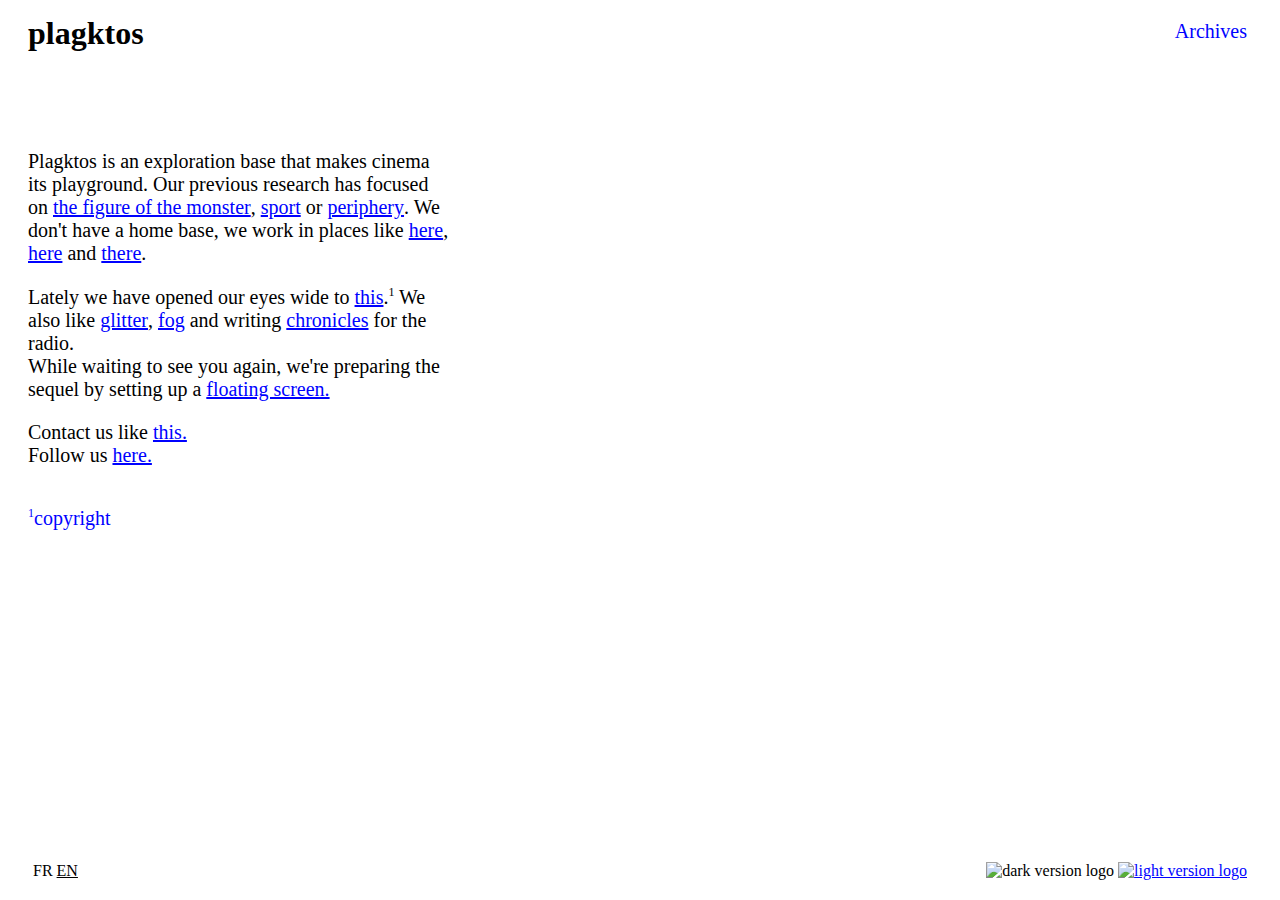
==== english.html @ 2a4aecc9 "initialisation" ====
<!DOCTYPE html>
<html lang="en">
<head>
    <meta charset="UTF-8">
    <meta name="viewport" content="width=device-width, initial-scale=1.0">
    <meta http-equiv="X-UA-Compatible" content="ie=edge">
    <title>Plagktos</title>
    <link rel="stylesheet" href="style.css">
</head>
<body>
    
    <!-- Header -->
    <header>
        <a id="logo-name">
            <h1>plagktos</h1>
        </a>
        <a id="go-back-link">Go Back</a>
    </header>

    <span id="archives">Archives</span>
    <div id="container-list">
        <div class="archive-list-grid">
            <div>
                <div id="archive-list-projects"></div>
                <div id="archive-list-vprojects"></div>
                <div id="archive-list-chroniques"></div>
            </div>
            <!-- container for the next archive list -->
            <!-- <div>
                <div></div>
                <div></div>
                <div></div>
            </div> -->
        </div>
    </div>
        
    <!-- Section -->
    <section>
            <div>
                <div class="about-plagktos">
                    <p>
                        Plagktos is an exploration base that makes cinema
                        its playground. Our previous research has focused
                        on 
                        <span id="first-word"></span>,
                        <span id="second-word"></span>&nbsp;or
                        <span id="third-word"></span>.
                        We don't have a home base, we work in places like
                        <span class="place-container">
                            <span id="ici-container-one"></span>,
                            <span id="ici-container-two"></span>
                            &nbsp;<span id="et">and</span>
                            <span id="container-la">there</span>.
                        </span>
                        
                        <!-- for small screen -->
                        <span id="ici-et-la">here and there.</span>
                    </p>
                </div>
                    
                <div class="about-plagktos">
                    <p>
                        Lately we have opened our eyes wide to <span id="random-ceci">this</span>.<sup id="sup-one">1</sup>
                        We also like
                        <span id="vproject-one"></span>, 
                        <span id="vproject-two"></span> 
                        &nbsp;and writing <span id="random-chroniques">chronicles</span> for the radio.
                    </p>
        
                    <p>
                            While waiting to see you again, we're preparing the sequel by
                            setting up a <span id="screen-project">floating screen.</span>
                    </p>
                </div>
                    
            
                <div class="about-plagktos">
                    <p>
                        Contact us like <span id="mail-container">this.</span><br>
                        <span id="mail-contact" class="this"> info@plagktos.org</span>
                    </p>

                    <div id="contact-container" >
                        <p>
                            Follow us <span id="follow">here.</span>
                        </p>
                        <span class="link-contact lc-english">
                            <a id="news-link"  href="https://plagktos.us10.list-manage.com/subscribe?
                            u=73a489e8667c5fd9328365813&id=0f7a7b0364" target="blank">the newsletter</a>
                            <a id="ou-sur">or</a>
                            <a id="facebook-link" href="https://www.facebook.com/plagktos" target="blank">facebook</a>
                        </span>
                    </div>
                        
                </div>
            
        
                <div class="copy-container">
                    <span id="copyright"><sup id="sup-two">1</sup>copyright</span>
                    <span id="copyright-text">
                            There are films extracts and images protected by copyright on this website. 
                            We share them here with the idea of introducing authors and filmmakers
                            we love with a wider public but of course if you are the rights 
                            holders and wish we remove them from the website, do not hesitate to contact us.
                    </span>
                </div>
        
            </div>
    </section>

    <!-- Footer -->
    <footer>
        <div class="language">
            <a href="./index.html">FR</a>
            <a href="#" id="english">EN</a>
            <a href="" id="netherland">NL</a>
        </div>
        <div class="ld-container">
            <img src="./assets/brand/lune_plein.png" alt="dark version logo" id="moon">
            <a href="./english.html"><img src="./assets/brand/soleil_vide.png" alt="light version logo" id="sun"></a>
        </div>

            <!-- for responsive screen -->
        <!-- <a id="go-back-link">Go Back</a> -->
    </footer>
    
    
        <!-- All containers to be displayed -->
        
        <!-- Project Container -->
        <div id="first-project" class="main-container"></div>
        <div id="second-project" class="main-container"></div>
        <div id="third-project" class="main-container"></div>
        <div id="fourth-project" class="main-container"></div>
    
        <!-- Project Videos Container -->
        <div id="first-vproject" class="main-container video-container"></div>
        <div id="second-vproject" class="main-container video-container"></div>
        <div id="third-vproject" class="main-container video-container"></div>
        <div id="fourth-vproject" class="main-container video-container"></div>
    
        <!-- Places Container -->
        <div id="place-container-one" class="place" style="left:720px; top:300px"></div>
        <div id="place-container-two" class="place" style="left:950px; top:160px"></div>
        <div id="place-container-third" class="place" style="left:850px; top:230px"></div>
        <div id="place-container-fourth" class="place" style="left:780px; top:400px"></div>
        <div id="place-container-fifth" class="place" style="left:1080px; top:70px"></div>
        <div id="place-container-six" class="place" style="left:750px; top:500px"></div>
    
        <!-- Video Container -->
        <div id="first-video" class="main-container video-container"></div>
        <div id="second-video" class="main-container video-container"></div>
        <div id="third-video" class="main-container video-container"></div>
        <div id="fourth-video" class="main-container video-container"></div>
        <div id="fifth-video" class="main-container video-container"></div>
        <div id="six-video" class="main-container video-container"></div>

        <!-- Chroniques -->
        <div id="first-chronique" class="main-container chroniques-container"></div>
        
        <!-- Screen Project Container -->
        <div id="ecran-flottant"  class="main-container">
            <div class="grid">
                <img id="boat-image" src="./assets/img/bateau-trait.png" alt="image d'un bateau">
                <div class="project-content">
                    <h6 class="title-project">Seanea</h6>
                    <p>
                        Seanea is a traveling cinema project on a sailboat imagined by Plagktos. It will take
                        shape in September 2020 as part of the Yo'Kaai project which will offer a series of
                        activities organized on the Techotsukumogami sailboat along the Willebroeck Canal.
                        Techotsukumogami will be used as a platform for artistic and scientific practices around
                        the maritime industry and will be used as an experimental station.
                    </p>
                </div>
            </div>
        </div>
    

    <script src="english.js"></script>
</body>
</html>
---- style.css ----
@font-face {
    font-family: lotaGrotesqueLight;
    src: url('Lota-Grotesque-Alt-3-Regular.woff') format('woff');
}

@font-face {
    font-family: lotaGrotesqueBold;
    src: url('Lota-Grotesque-Alt-3-Semi-Bold.woff') format('woff');
}

/* Variables */

:root{

    /* font size */
    --type-body-regular: 20px;
    --type-body-medium: 16px;
    --type-body-small: 12px;

    /* font color */
    --link-main-color: rgb(0, 2, 255);

}

/* Main styles */

*{
    font-family: 'lotaGrotesqueLight';
    box-sizing: border-box;
}

html,
body{
    width: 100%;
    height:100%;
    margin: 0;
    padding: 0;
    overflow: hidden;
    cursor: grab;
}


h6, h1, p, li, ul{
    padding: 0;
    margin: 0;
}

p{
    font-size: var(--type-body-regular);
}

a{
    color: var(--link-main-color);
    text-decoration: underline;
    cursor: pointer;
}

li{
    list-style: none;
    font-size: 14px;
}

span{
    font-size: var(--type-body-regular);
    color: var(--link-main-color);
    cursor: pointer;
    text-decoration: underline;
}

sup{
    font-size: var(--type-body-small);
    color: var(--type-main-color);
}


/* Utility */
.grid {
    display: grid;
    grid-template-columns: repeat(2, 1fr);
}

/* Header */

header{
    width: 20%;
    margin: 15px 0 0 28px;
}

/* Archives */

#archives{
    margin-right: 28px;
    position: absolute;
    top: 20px;
    right: 5px;
    text-decoration: none;
}

#container-list{
    position: absolute;
    top: 60px;
    right: 5px;
    margin-right: 30px;
    display: none;
    text-align: right;
}

#container-list div{
    margin-bottom: 20px;
}

.archive-list-grid{
    display: grid;
    grid-template-columns: repeat(1, 1fr);
    grid-gap: 20px;
}

.projects-hover{
    color: #000000;
    display: block;
    text-decoration: none;
}

.projects-hover:hover {
    color: var(--link-main-color);
}

.videos-hover{
    color: #000000;
    display: block;
    text-decoration: none;
}

.videos-hover:hover{
    color: var(--link-main-color);
}


#logo-name{
    color: black;
    text-decoration: none;
}

/* About Plagktos */

section{
    position: absolute;
    left: 28px;
    top: 150px;
    width: 422px;
    /* cursor: -webkit-grab; cursor: grab; */
    /* width: 370px; */
}

.about-plagktos{
    margin: 0;
    margin-bottom: 20px;
    padding: 0;
    text-align: left; 
}

.chroniques-content {
    height: 510px;
    padding-right: 20px;
}

/* Firefox */
.scroller{
    overflow-y: scroll;
    scrollbar-color: var(--link-main-color)  	#ffffff;
    scrollbar-width: thin;
}

/* Scroll Bar for chrome */

::-webkit-scrollbar {
    width: 6px;
}

::-webkit-scrollbar-thumb {
    background: var(--link-main-color);
    border-radius: 6px;
}

::-webkit-scrollbar-track {
    background:  	#ffffff;
}


.chroniques-content p{
    margin-bottom: 10px;
}

.chroniques-hover {
    color: #000000;
    display: block;
    text-decoration: none;
}

.chroniques-hover:hover{
    color: var(--link-main-color);
}

/* Random words project */

#first-word{
    font-size: 0;
    text-decoration: none;
}
#first-word span{
    font-size: var(--type-body-regular);
}
#second-word{
    font-size: 0;
    text-decoration: none;
}
#second-word span{
    font-size: var(--type-body-regular);
}
#third-word{
    font-size: 0;
    text-decoration: none;
}
#third-word span{
    font-size: var(--type-body-regular);
}

/* Random places containers */

#ici-container-one{
    text-decoration: none;
    font-size: 0;
}
#ici-container-one span{
    font-size: var(--type-body-regular);
}

#ici-container-two{
    font-size: 0;
    text-decoration: none;
}
#ici-container-two span{
    font-size: var(--type-body-regular);
}

#ici-et-la{
    display: none;
}

/* Random videos projects containers */

#vproject-one {
    font-size: 0;
    text-decoration: none;
}
#vproject-one span {
    font-size: 20px;
}
#vproject-two {
    font-size: 0;
    text-decoration: none;
}
#vproject-two span {
    font-size: 20px;
}

/* Projects Content */

.main-container {
    display: none;
    width: 1000px;
    height: fit-content;
    cursor: grabbing;
    cursor: -moz-grabbing;
    position: absolute; 
    z-index: 3;
}

.title-project{
    text-decoration: underline;
    font-size: 20px;
    font-weight: lighter;
    margin-bottom:10px;
}

.main-container img {
    width: 700px;
}

.chroniques-container img{
    width: 590px;
}

.main-container img:hover{
    border-style: solid;
    border-width: 5px;
    border-color: var(--link-main-color);
}
.main-container #boat-image:hover {
    border-style: none;
    border-width: 0px;
    border-color: none;
}

.project-content{
    margin-left: 25px;
    text-align: justify;
}

.project-content p{
    font-size: 14px;
}

.copyrightphoto{
    margin-top: 20px;
}

/* Work places */

.place-container{
    display: inline;
    text-decoration: none;
    color: #000000;
}
.place-container span{
    display: inline;
}

#et{
    color: #000000;
    text-decoration: none;
}

.place{
    display: none;
    position: absolute;
}

.place img{
    width: 10px;
    display: block;
}

.place a{
    padding-left: 10px;
    text-decoration: none;
}

/* Floatting Screen */

#ecran-flottant{
    position: fixed;
    margin: 80px auto 0 auto;
    left: 0;
    right: 0;
    top: 10px;
}

/* Videos */

video{
    width: 700px;
}

video:hover{
    border-style: solid;
    border-width: 5px;
    border-color: var(--link-main-color);
}

.copyright-video{
    font-size: var(--type-body-small);
}

/* Contact */
#contact-container{
    padding-bottom: 20px;
}

.link-contact{
    display: inline-block;
    visibility: hidden;
    font-size: var(--type-body-regular);
    /* font-size: 16px; */
}

.link-contact a{
    background-color: #ffffff;
    padding: 2px;
}

.lc-french{
    position: absolute;
    margin-top: -26px;
    left: 144px;
}

.lc-english{
    position: absolute;
    margin-top: -26px;
    left: 87px;
}

#contact-container:hover a{
    visibility: visible;
}

#ou-sur{
    text-decoration: none;
    color: #000000;
}

#mail-contact{
    display: none;
    background-color: #ffffff;
    font-size: var(--type-body-regular);
}

.cela{
    position: absolute;
    left: 220px;
    margin-top: -26px;
}

.this{
    position: absolute;
    left: 135px;
    margin-top: -26px;
}

/* Copyright Container */

#copyright{
    text-decoration: none;
}


#copyright-text{
    visibility: hidden;
    width: 300px;
    margin-top: -30px;
    left: 0px;
    color: black;
    font-size: 14px;
    text-align: left;
    position: absolute;
    z-index: 1;
    text-decoration: none;
}

.copy-container:hover #copyright-text{
    visibility: visible;
    background-color: #ffffff;
}


/* Footer */

.language{
    margin-left: 28px;
    position: absolute;
    bottom: 20px;
    left: 5px;
}

.language a{
    font-family: 'lotaGrotesqueBold';
    color: #000000;
    text-decoration: none;
}

#french{
    text-decoration: underline;
}

#english{
    text-decoration: underline;
}

#netherland{
    display: none;
}

.ld-container{
    margin-right: 28px;
    display: inline-block;
    position: absolute;
    bottom: 20px;
    right: 5px;
}

#sun{
    width: 25px;
    cursor: pointer;
}

#moon{
    width: 16px;
    cursor: pointer;
}

#go-back-link{
    font-family: "lotaGrotesqueBold";
    display: none;
    padding-top: 20px;
    /* margin-right: 28px; */
    /* position: fixed;
    top: 30px;
    right: -11px; */ 

    /* font-size: 15px;
    position: fixed;
    bottom: 29px;
    z-index: 1;
    right: 5px; */


}

/* Responsive Style */

@media screen and (max-width: 800px) {

    body{
        background-image: url('./assets/brand/bleu_2.jpg');
        width: 100%;
        margin: 0 auto;
        padding: 5px;
        overflow: scroll;
        cursor: grab;
        font-size: var(--type-body-medium);

        color: #ffffff;

    }

    span{
        color: #ffffff;
    }

    a{
        color: #ffffff;
    }

    li {
        color: #ffffff;
    }

    h1{
        color: #ffffff;
        letter-spacing: 0.5px;
        padding-top: 10px;
    }

    p{
        font-size: var(--type-body-medium);
    }

    section{
        /* position: relative;
        top: 20px;
        width: 300px;
        padding-top: 5%;
        line-height: 130%; */

        width: 330px;
        position: fixed;
        left: 28px;
        top: 80px;
        right: 10px;
        /* margin: 80px 0px 0px 28px ; */
    }

    header{
        width: 80%;
        display: flex;
        justify-content: space-between;
        margin: 0px;
    }

    h1{
        padding-left: 22px; 
    }

    .about-plagktos{
        width: 95%;
    }

    .place-container{
        display: none;
    }

    #container-la{
        display: none;
    }

    #ici-et-la{
        display: inline;
    }

    .about-plagktos span{
        font-size: var(--type-body-medium);
    }

    #first-word span{
        font-size: var(--type-body-medium);
    }

    #second-word span{
        font-size: var(--type-body-medium);
    }

    #third-word span{
        font-size: var(--type-body-medium);
    }

    #vproject-one span{
        font-size: var(--type-body-medium);
    }

    #vproject-two span{
        font-size: var(--type-body-medium);
    }

    #vproject-third span{
        font-size: var(--type-body-medium);
    }


    #archives{
        display: none;
    }

    .copy-container{
        display: none;
    }

    .main-container{
        width: 80%;
        margin-left: 28px;
        margin-top: 60px;
        /* margin: 25px auto 20px auto; */
        position: relative;
    } 

    .main-container img{
        width: 100%;
        margin: 5px auto 5px auto;
    }

    .grid{
        display: block;
    }

    .project-content{
        width: 100%;
        margin: 0px;
    }

    /* Mail */

    #mail-contact{
        background-image: url('./assets/brand/bleu_2.jpg');
        font-size: var(--type-body-medium);
    }

    #contact-container{
        padding-bottom: 0px;
    } 

    .cela{
        position: relative;
        left: 0;
        margin-top: 0;
    }

    .this{
        position: relative;
        left: 0;
        margin-top: 0;
    } 


     /* Social Media */

    .link-contact{
        /* display: inline-block; */
        font-size: var(--type-body-regular);
    }

    .link-contact a{
        background-image: url('./assets/brand/bleu_2.jpg');
        color: #ffffff;
        font-size: var(--type-body-medium);
        padding: 0;
    }

    .lc-french{
        position: relative;
        margin-top: 0;
        left: 0;
        text-decoration: none;
    }

    .lc-english{
        position: relative;
        margin-top: 0;
        left: 0;
        text-decoration: none;
    }


    #ou-sur{
        text-decoration: none;
        color: #ffffff;
    }

    /* Scroll */

    ::-webkit-scrollbar {
        width: 0px;
    }
    
    ::-webkit-scrollbar-thumb {
        background: var(--link-main-color);
    }
    
    ::-webkit-scrollbar-track {
        background:  	#ffffff;
    }

    .scroller{
        overflow-y: hidden;
    }

    /* Language */

    .ld-container{
        display: none;
    }

    .language{
        font-size: 14px;
        position: fixed;
        left: 0px;
        bottom: 25px;
        z-index: 1;
    } 

    .language a{
        color: #ffffff;
    }

    /* Chroniques */

    .chroniques-content {
        width: 100%;
        padding-right: 0px;
        height: auto;
    }

    /* Videos */

    video{
        width: 100%;
        
    } 

    .video-container{
        width: 100%;
        height: fit-content;
        margin:0;
        margin-top:20px;
    } 

    /* Floating screen */

    #ecran-flottant{
        position: relative;
        margin: 80px auto 0 auto;
    }

    .place{
        position: relative;
        width: 47%;
        padding-bottom: 40px;
    }

    .place a{
        color: #ffffff;
        font-size: 15px;
    }


}

/* Smaller screen */

@media screen and (max-width: 340px) {

    section{
        width: 90%;
        /* osition: relative;
        left: 0;
        top: 0;
        margin: 50px auto 5px auto; */
    } 

    .language{
        bottom: 18px;
    }

}
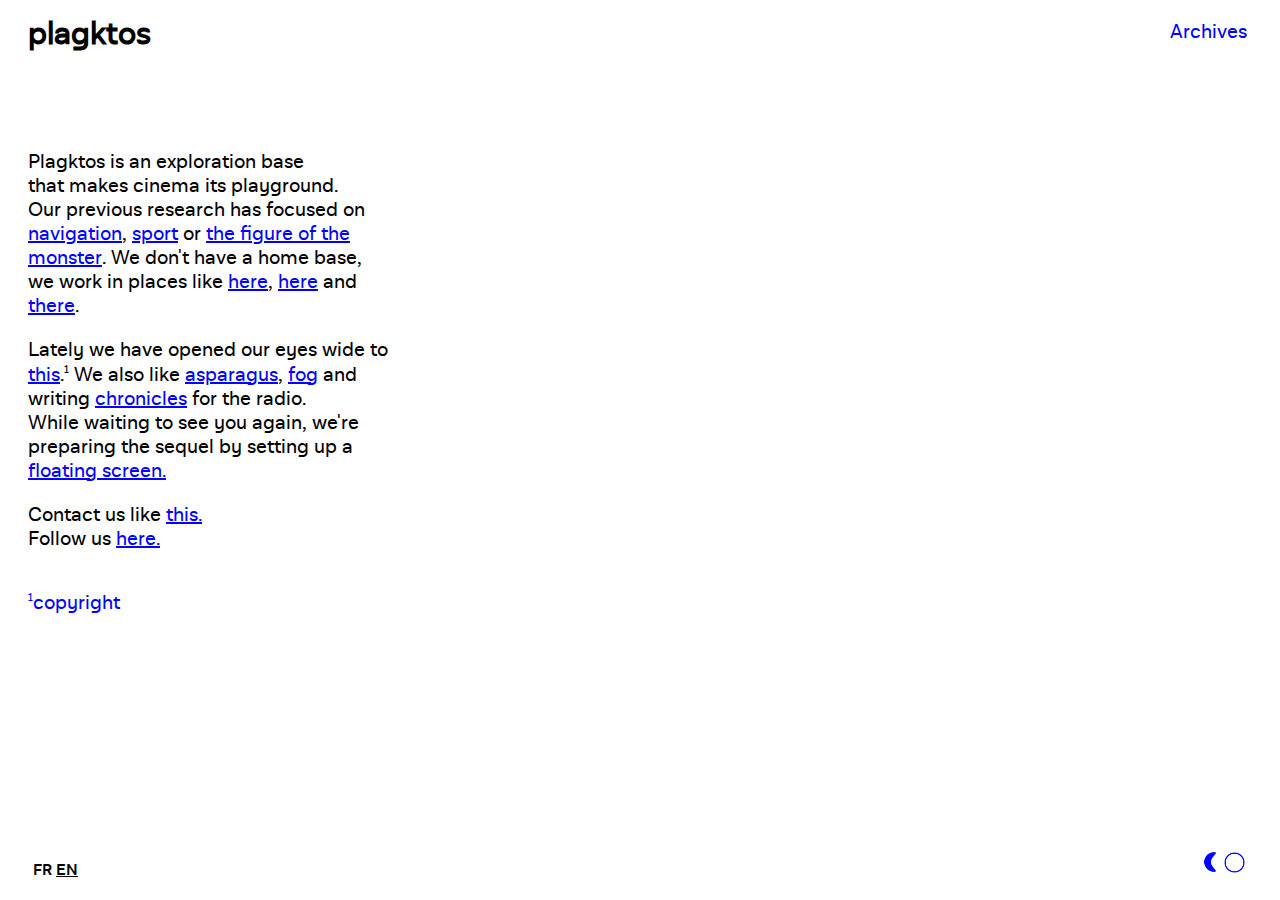
==== commit c5bc69e1: "Update english.html" ====
--- a/english.html
+++ b/english.html
@@ -39,9 +39,9 @@
             <div>
                 <div class="about-plagktos">
                     <p>
-                        Plagktos is an exploration base that makes cinema
-                        its playground. Our previous research has focused
-                        on 
+                        Plagktos is an exploration base<br>that
+                        makes cinema its playground.<br>
+                        Our previous research has focused on 
                         <span id="first-word"></span>,
                         <span id="second-word"></span>&nbsp;or
                         <span id="third-word"></span>.
--- a/style.css
+++ b/style.css
@@ -1,11 +1,39 @@
 @font-face {
-    font-family: lotaGrotesqueLight;
-    src: url('Lota-Grotesque-Alt-3-Regular.woff') format('woff');
+    font-family: 'lota_grotesque_alt_3Regular';
+    src: url('lotagrotesquealt3-regular.woff2') format('woff2'),
+         url('lotagrotesquealt3-regular.woff') format('woff'),
+         url('lotagrotesquealt3-regular.ttf') format('truetype');
+    font-weight: normal;
+    font-style: normal;
+
 }
 
 @font-face {
-    font-family: lotaGrotesqueBold;
-    src: url('Lota-Grotesque-Alt-3-Semi-Bold.woff') format('woff');
+    font-family: 'lota_grotesque_alt_3Rgit';
+    src: url('lotagrotesquealt3-regularit.woff2') format('woff2'),
+         url('lotagrotesquealt3-regularit.woff') format('woff'),
+         url('lotagrotesquealt3-regularit.ttf') format('truetype');
+    font-weight: normal;
+    font-style: normal;
+    
+}
+
+@font-face {
+    font-family: 'lota_grotesque_alt_3Semibold';
+    src: url('lotagrotesquealt3-semibold.woff2') format('woff2'),
+         url('lotagrotesquealt3-semibold.woff') format('woff'),
+         url('lotagrotesquealt3-semibold.ttf') format('truetype');
+    font-weight: normal;
+    font-style: normal;
+
+}
+
+@font-face {
+  font-family: "LotaGrotesque_alt_3Light";
+  src: url('lotagrotesquealt3-light.woff2') format('woff2'), 
+       url('lotagrotesquealt3-light.woff') format('woff');
+    font-weight: normal;
+    font-style: normal;
 }
 
 /* Variables */
@@ -25,7 +53,7 @@
 /* Main styles */
 
 *{
-    font-family: 'lotaGrotesqueLight';
+    font-family: 'lota_grotesque_alt_3Regular';
     box-sizing: border-box;
 }
 
@@ -37,6 +65,9 @@
     padding: 0;
     overflow: hidden;
     cursor: grab;
+    -webkit-font-smoothing: antialiased;
+	-moz-osx-font-smoothing: grayscale;
+    
 }
 
 
@@ -47,6 +78,10 @@
 
 p{
     font-size: var(--type-body-regular);
+}
+
+.p1{
+    width: 430px;
 }
 
 a{
@@ -56,6 +91,19 @@
 }
 
 li{
+    font-family: 'lota_grotesque_alt_3Semibold';
+    list-style: none;
+    font-size: 14px;
+}
+
+li-real{
+    font-family: 'lota_grotesque_alt_3Rgit';
+    list-style: none;
+    font-size: 14px;
+}
+
+li-d{
+    font-family: 'lota_grotesque_alt_3Regular';
     list-style: none;
     font-size: 14px;
 }
@@ -147,7 +195,7 @@
     position: absolute;
     left: 28px;
     top: 150px;
-    width: 422px;
+    width: 362px;
     /* cursor: -webkit-grab; cursor: grab; */
     /* width: 370px; */
 }
@@ -381,7 +429,7 @@
     display: inline-block;
     visibility: hidden;
     font-size: var(--type-body-regular);
-    /* font-size: 16px; */
+ /* font-size: 16px; */
 }
 
 .link-contact a{
@@ -391,14 +439,16 @@
 
 .lc-french{
     position: absolute;
-    margin-top: -26px;
+    margin-top: -24px;
     left: 144px;
+    width: 420px;
 }
 
 .lc-english{
     position: absolute;
-    margin-top: -26px;
+    margin-top: -24px;
     left: 87px;
+    width: 420px;
 }
 
 #contact-container:hover a{
@@ -419,13 +469,13 @@
 .cela{
     position: absolute;
     left: 220px;
-    margin-top: -26px;
+    margin-top: -24px;
 }
 
 .this{
     position: absolute;
     left: 135px;
-    margin-top: -26px;
+    margin-top: -24px;
 }
 
 /* Copyright Container */
@@ -437,12 +487,12 @@
 
 #copyright-text{
     visibility: hidden;
-    width: 300px;
-    margin-top: -30px;
+    width: 350px;
+    margin-top: -20px;
     left: 0px;
     color: black;
     font-size: 14px;
-    text-align: left;
+    text-align: justify;
     position: absolute;
     z-index: 1;
     text-decoration: none;
@@ -464,7 +514,7 @@
 }
 
 .language a{
-    font-family: 'lotaGrotesqueBold';
+    font-family: 'lota_grotesque_alt_3Semibold';
     color: #000000;
     text-decoration: none;
 }
@@ -500,7 +550,7 @@
 }
 
 #go-back-link{
-    font-family: "lotaGrotesqueBold";
+    font-family: "lota_grotesque_alt_3Semibold";
     display: none;
     padding-top: 20px;
     /* margin-right: 28px; */
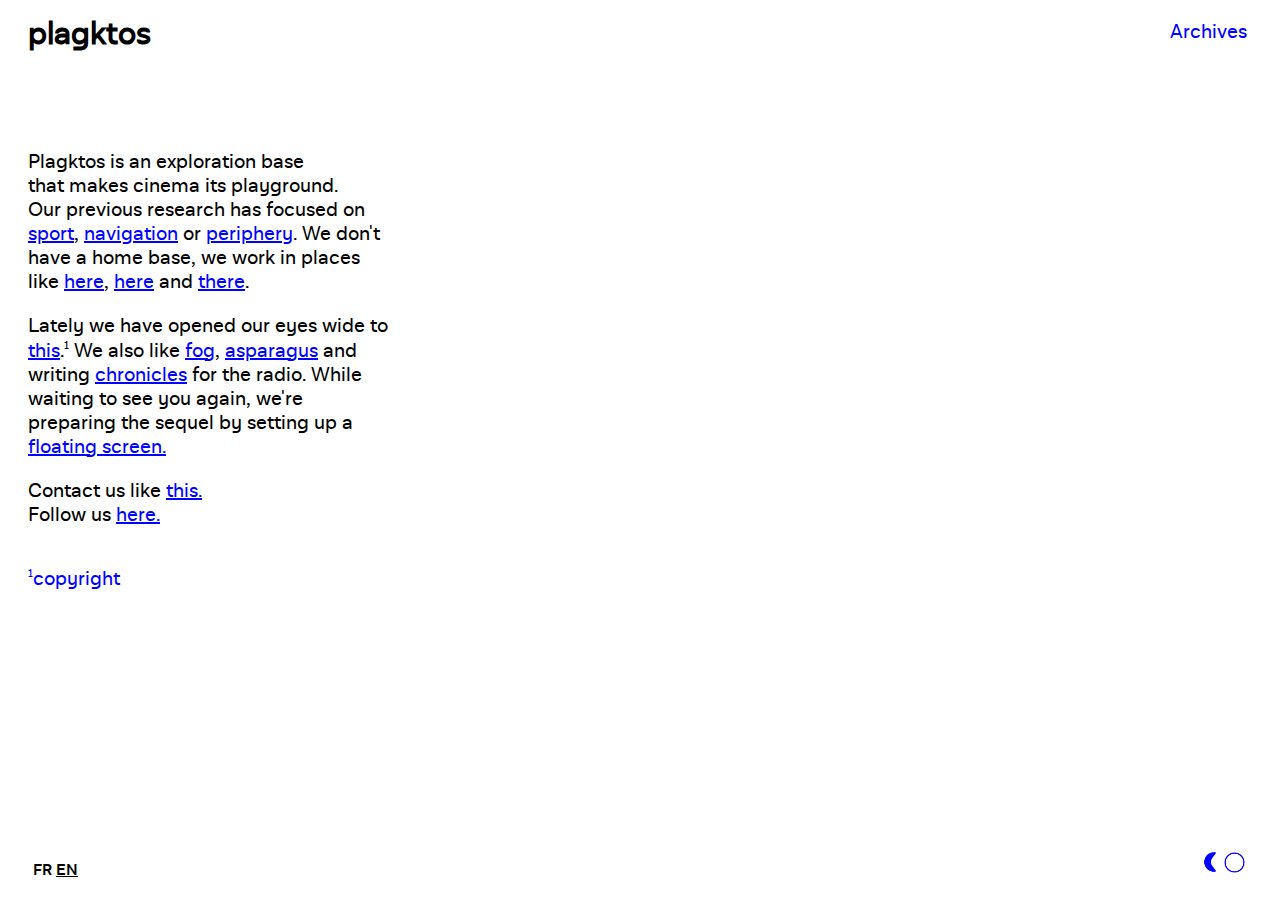
==== commit 7317be62: "Update english.html" ====
--- a/english.html
+++ b/english.html
@@ -65,9 +65,6 @@
                         <span id="vproject-one"></span>, 
                         <span id="vproject-two"></span> 
                         &nbsp;and writing <span id="random-chroniques">chronicles</span> for the radio.
-                    </p>
-        
-                    <p>
                             While waiting to see you again, we're preparing the sequel by
                             setting up a <span id="screen-project">floating screen.</span>
                     </p>
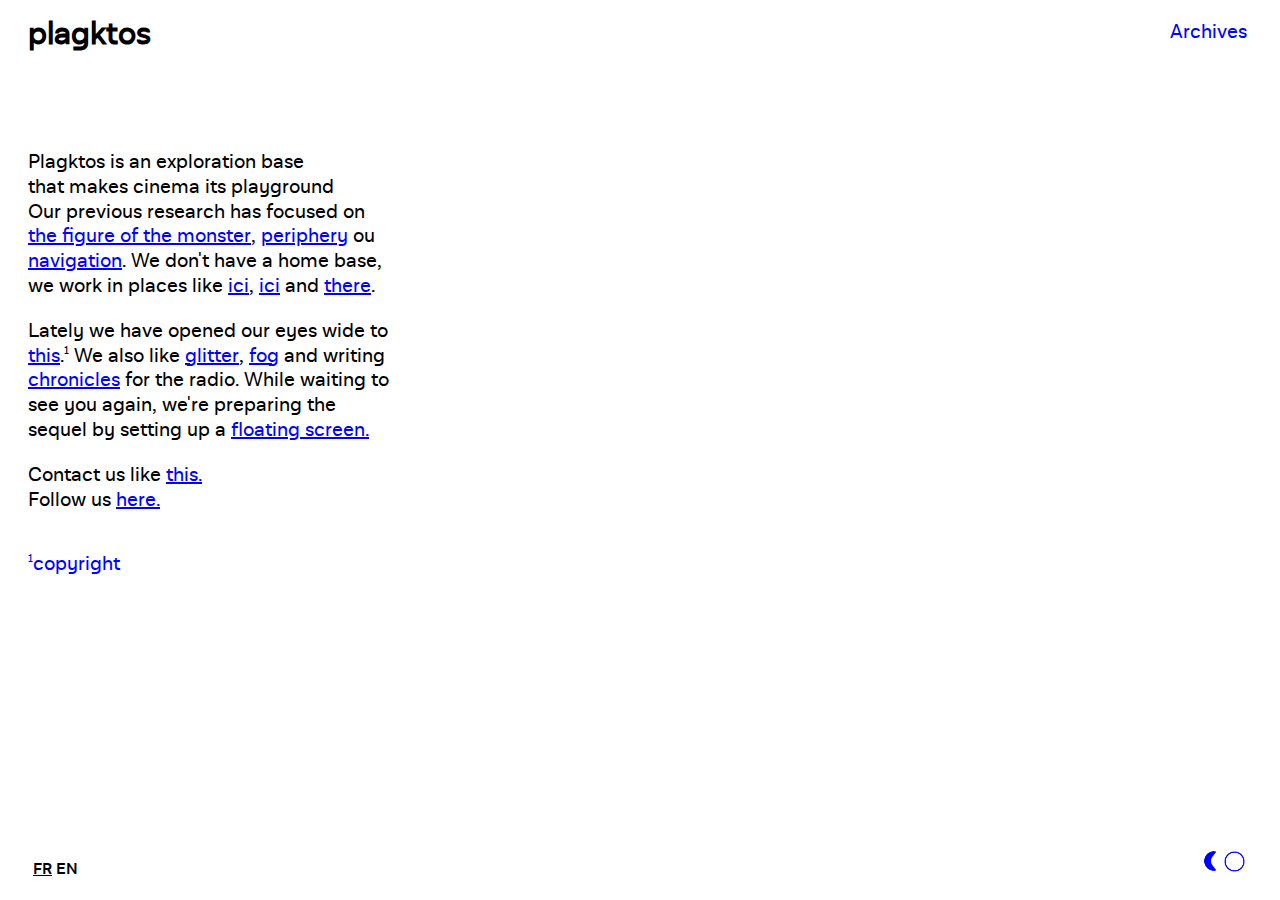
==== commit c93f6159: "mise à jour anglais" ====
--- a/english.html
+++ b/english.html
@@ -14,7 +14,6 @@
         <a id="logo-name">
             <h1>plagktos</h1>
         </a>
-        <a id="go-back-link">Go Back</a>
     </header>
 
     <span id="archives">Archives</span>
@@ -33,145 +32,140 @@
             </div> -->
         </div>
     </div>
+    
         
     <!-- Section -->
     <section>
-            <div>
-                <div class="about-plagktos">
+        <div>
+            <div class="about-plagktos">
+                <p>
+                    Plagktos is an exploration base<br>that makes cinema its playground
+                    <br>Our previous research has focused on <!-- <span id="projects"></span> -->
+                    <span id="first-word"></span>,
+                    <span id="second-word"></span> ou
+                    <span id="third-word"></span>.
+                    We don't have a home base, we work in places like
+                    <span class="place-container">
+                        <span id="ici-container-one"></span>,
+                        <span id="ici-container-two"></span>
+                        &nbsp;<span id="et">and</span>
+                        <span id="container-la">there</span>.
+                    </span>
+                    
+                    <!-- for small screen -->
+                    <span id="ici-et-la">here and there.</span>
+                </p>
+            </div>
+
+            <!-- end of container -->
+            
+            <div class="about-plagktos">
+                <p>
+                    Lately we have opened our eyes wide to <span id="random-ceci">this</span>.<sup id="sup-one">1</sup> 
+                    We also like 
+                    <span id="vproject-one"></span>, 
+                    <span id="vproject-two"></span> 
+                    &nbsp;and writing <span id="random-chroniques">chronicles</span> for the radio.  While waiting to see you again, we're preparing the sequel by setting up a <span id="screen-project">floating screen.</span>
+                </p>
+            </div>
+            
+    
+            <div class="about-plagktos">
+                <p>
+                    Contact us like <span id="mail-container">this.</span><br>
+                    <span id="mail-contact" class="this"> info@plagktos.org</span>
+                </p>
+                <div id="contact-container" >
                     <p>
-                        Plagktos is an exploration base<br>that
-                        makes cinema its playground.<br>
-                        Our previous research has focused on 
-                        <span id="first-word"></span>,
-                        <span id="second-word"></span>&nbsp;or
-                        <span id="third-word"></span>.
-                        We don't have a home base, we work in places like
-                        <span class="place-container">
-                            <span id="ici-container-one"></span>,
-                            <span id="ici-container-two"></span>
-                            &nbsp;<span id="et">and</span>
-                            <span id="container-la">there</span>.
-                        </span>
-                        
-                        <!-- for small screen -->
-                        <span id="ici-et-la">here and there.</span>
+                        Follow us <span id="follow">here.</span>
                     </p>
-                </div>
-                    
-                <div class="about-plagktos">
-                    <p>
-                        Lately we have opened our eyes wide to <span id="random-ceci">this</span>.<sup id="sup-one">1</sup>
-                        We also like
-                        <span id="vproject-one"></span>, 
-                        <span id="vproject-two"></span> 
-                        &nbsp;and writing <span id="random-chroniques">chronicles</span> for the radio.
-                            While waiting to see you again, we're preparing the sequel by
-                            setting up a <span id="screen-project">floating screen.</span>
-                    </p>
-                </div>
-                    
-            
-                <div class="about-plagktos">
-                    <p>
-                        Contact us like <span id="mail-container">this.</span><br>
-                        <span id="mail-contact" class="this"> info@plagktos.org</span>
-                    </p>
-
-                    <div id="contact-container" >
-                        <p>
-                            Follow us <span id="follow">here.</span>
-                        </p>
-                        <span class="link-contact lc-english">
-                            <a id="news-link"  href="https://plagktos.us10.list-manage.com/subscribe?
-                            u=73a489e8667c5fd9328365813&id=0f7a7b0364" target="blank">the newsletter</a>
-                            <a id="ou-sur">or</a>
-                            <a id="facebook-link" href="https://www.facebook.com/plagktos" target="blank">facebook</a>
-                        </span>
-                    </div>
-                        
-                </div>
-            
-        
-                <div class="copy-container">
-                    <span id="copyright"><sup id="sup-two">1</sup>copyright</span>
-                    <span id="copyright-text">
-                            There are films extracts and images protected by copyright on this website. 
-                            We share them here with the idea of introducing authors and filmmakers
-                            we love with a wider public but of course if you are the rights 
-                            holders and wish we remove them from the website, do not hesitate to contact us.
+                    <span class="link-contact lc-english">
+                        <a id="news-link"  href="https://plagktos.us10.list-manage.com/subscribe?
+                        u=73a489e8667c5fd9328365813&id=0f7a7b0364" target="blank">with the newsletter</a>
+                        <a id="ou-sur">or on</a>
+                        <a id="facebook-link" href="https://www.facebook.com/plagktos" target="blank">facebook.</a>
                     </span>
                 </div>
-        
+                
             </div>
-    </section>
+    
+
+            <div class="copy-container">
+                <span id="copyright"><sup id="sup-two">1</sup>copyright</span>
+                <span id="copyright-text">
+                        There are films extracts and images protected by copyright on this website. 
+                        We share them here with the idea of introducing authors and filmmakers we love with a wider public but of course if you are the rights holders and wish we remove them from the website, do not hesitate to contact us.
+                </span>
+            </div>
+
+        </div>
+    </section>  
 
     <!-- Footer -->
     <footer>
         <div class="language">
-            <a href="./index.html">FR</a>
-            <a href="#" id="english">EN</a>
+            <a href="#" id="french">FR</a>
+            <a href="./english.html">EN</a>
             <a href="" id="netherland">NL</a>
         </div>
         <div class="ld-container">
-            <img src="./assets/brand/lune_plein.png" alt="dark version logo" id="moon">
-            <a href="./english.html"><img src="./assets/brand/soleil_vide.png" alt="light version logo" id="sun"></a>
+            <img src="./assets/brand/lune_plein.png" alt="moon icon for dark mode" id="moon">
+            <a href="./index.html"><img src="./assets/brand/soleil_vide.png" alt="sun icon for light mode" id="sun"></a>
         </div>
 
-            <!-- for responsive screen -->
-        <!-- <a id="go-back-link">Go Back</a> -->
+        <!-- for responsive screen -->
+        <div class="fleche">
+        <img src="./assets/brand/fleche.png" id="go-back-link">
+        </div>
     </footer>
+
+
+    <!-- All containers to be displayed -->
     
-    
-        <!-- All containers to be displayed -->
-        
-        <!-- Project Container -->
-        <div id="first-project" class="main-container"></div>
-        <div id="second-project" class="main-container"></div>
-        <div id="third-project" class="main-container"></div>
-        <div id="fourth-project" class="main-container"></div>
-    
-        <!-- Project Videos Container -->
-        <div id="first-vproject" class="main-container video-container"></div>
-        <div id="second-vproject" class="main-container video-container"></div>
-        <div id="third-vproject" class="main-container video-container"></div>
-        <div id="fourth-vproject" class="main-container video-container"></div>
-    
-        <!-- Places Container -->
-        <div id="place-container-one" class="place" style="left:720px; top:300px"></div>
-        <div id="place-container-two" class="place" style="left:950px; top:160px"></div>
-        <div id="place-container-third" class="place" style="left:850px; top:230px"></div>
-        <div id="place-container-fourth" class="place" style="left:780px; top:400px"></div>
-        <div id="place-container-fifth" class="place" style="left:1080px; top:70px"></div>
-        <div id="place-container-six" class="place" style="left:750px; top:500px"></div>
-    
-        <!-- Video Container -->
-        <div id="first-video" class="main-container video-container"></div>
-        <div id="second-video" class="main-container video-container"></div>
-        <div id="third-video" class="main-container video-container"></div>
-        <div id="fourth-video" class="main-container video-container"></div>
-        <div id="fifth-video" class="main-container video-container"></div>
-        <div id="six-video" class="main-container video-container"></div>
+    <!-- Project Container -->
+    <div id="first-project" class="main-container"></div>
+    <div id="second-project" class="main-container"></div>
+    <div id="third-project" class="main-container"></div>
+    <div id="fourth-project" class="main-container"></div>
 
-        <!-- Chroniques -->
-        <div id="first-chronique" class="main-container chroniques-container"></div>
-        
-        <!-- Screen Project Container -->
-        <div id="ecran-flottant"  class="main-container">
-            <div class="grid">
-                <img id="boat-image" src="./assets/img/bateau-trait.png" alt="image d'un bateau">
-                <div class="project-content">
-                    <h6 class="title-project">Seanea</h6>
-                    <p>
-                        Seanea is a traveling cinema project on a sailboat imagined by Plagktos. It will take
-                        shape in September 2020 as part of the Yo'Kaai project which will offer a series of
-                        activities organized on the Techotsukumogami sailboat along the Willebroeck Canal.
-                        Techotsukumogami will be used as a platform for artistic and scientific practices around
-                        the maritime industry and will be used as an experimental station.
-                    </p>
-                </div>
+    <!-- Project Videos Container -->
+    <div id="first-vproject" class="main-container video-container"></div>
+    <div id="second-vproject" class="main-container video-container"></div>
+    <div id="third-vproject" class="main-container video-container"></div>
+    <div id="fourth-vproject" class="main-container video-container"></div>
+
+    <!-- Places Container -->
+    <div id="place-container-one" class="place" style="left:720px; top:300px"></div>
+    <div id="place-container-two" class="place" style="left:950px; top:160px"></div>
+    <div id="place-container-third" class="place" style="left:850px; top:230px"></div>
+    <div id="place-container-fourth" class="place" style="left:780px; top:400px"></div>
+    <div id="place-container-fifth" class="place" style="left:1080px; top:80px"></div>
+    <div id="place-container-six" class="place" style="left:750px; top:500px"></div>
+
+    <!-- Video Ceci Container -->
+    <div id="first-video" class="main-container video-container"></div>
+    <div id="second-video" class="main-container video-container"></div>
+    <div id="third-video" class="main-container video-container"></div>
+    <div id="fourth-video" class="main-container video-container"></div>
+    <div id="fifth-video" class="main-container video-container"></div>
+    <div id="six-video" class="main-container video-container"></div>
+
+    <!-- Chroniques -->
+    <div id="first-chronique" class="main-container chroniques-container"></div>
+
+    <!-- Screen Porject Container -->
+    <div id="ecran-flottant"  class="main-container">
+        <div class="grid">
+            <img id="boat-image" src="./assets/img/bateau-trait.png" alt="image d'un bateau">
+            <div class="project-content">
+                <h6 class="title-project">Yo'Kaai</h6>
+                <p>
+                This traveling cinema project will take place on the <a href="https://ooooo.be/techotsukumogami/" style="color:#000000;">Techotsukumogami</a> sailboat, a&nbsp;experimetal field station mixing artistic and scientific practices. It will emerge during the Yo'Kaai project, and will make a first stop at Grimbergen to then continue sailing, in the first instance, along the Willebroeck canal.
+                </p>
             </div>
         </div>
-    
+    </div>
+
 
     <script src="english.js"></script>
 </body>
--- a/style.css
+++ b/style.css
@@ -65,6 +65,7 @@
     padding: 0;
     overflow: hidden;
     cursor: grab;
+    line-height: 1.24;
     -webkit-font-smoothing: antialiased;
 	-moz-osx-font-smoothing: grayscale;
     
@@ -85,7 +86,7 @@
 }
 
 a{
-    color: var(--link-main-color);
+    color: #000000;
     text-decoration: underline;
     cursor: pointer;
 }
@@ -259,7 +260,6 @@
     font-size: var(--type-body-regular);
 }
 #second-word{
-    font-size: 0;
     text-decoration: none;
 }
 #second-word span{
@@ -325,7 +325,7 @@
 }
 
 .title-project{
-    text-decoration: underline;
+    font-family: 'lota_grotesque_alt_3Semibold';
     font-size: 20px;
     font-weight: lighter;
     margin-bottom:10px;
@@ -397,11 +397,9 @@
 /* Floatting Screen */
 
 #ecran-flottant{
-    position: fixed;
-    margin: 80px auto 0 auto;
-    left: 0;
-    right: 0;
-    top: 10px;
+    top:90px;
+    right:340px;
+}
 }
 
 /* Videos */
@@ -429,12 +427,21 @@
     display: inline-block;
     visibility: hidden;
     font-size: var(--type-body-regular);
+    text-decoration: none;
  /* font-size: 16px; */
 }
 
 .link-contact a{
     background-color: #ffffff;
     padding: 2px;
+}
+
+#news-link{
+    color: rgb(0, 2, 255);
+}
+
+#facebook-link{
+    color: rgb(0, 2, 255);
 }
 
 .lc-french{
@@ -487,12 +494,11 @@
 
 #copyright-text{
     visibility: hidden;
-    width: 350px;
+    width: 360px;
     margin-top: -20px;
     left: 0px;
     color: black;
     font-size: 14px;
-    text-align: justify;
     position: absolute;
     z-index: 1;
     text-decoration: none;
@@ -549,20 +555,19 @@
     cursor: pointer;
 }
 
+.fleche-position{
+    margin-right: 28px;
+    display: inline-block;
+    position: absolute;
+}
+
 #go-back-link{
-    font-family: "lota_grotesque_alt_3Semibold";
     display: none;
-    padding-top: 20px;
-    /* margin-right: 28px; */
-    /* position: fixed;
-    top: 30px;
-    right: -11px; */ 
-
-    /* font-size: 15px;
     position: fixed;
-    bottom: 29px;
     z-index: 1;
-    right: 5px; */
+    width: 35px;
+    bottom: 28px;
+    right: 22px;
 
 
 }
@@ -613,7 +618,7 @@
         padding-top: 5%;
         line-height: 130%; */
 
-        width: 330px;
+        width: 328px;
         position: fixed;
         left: 28px;
         top: 80px;
@@ -635,6 +640,10 @@
     .about-plagktos{
         width: 95%;
     }
+    
+    .place{
+    padding-left: 25px
+    }
 
     .place-container{
         display: none;
@@ -687,8 +696,8 @@
 
     .main-container{
         width: 80%;
-        margin-left: 28px;
-        margin-top: 60px;
+        margin : 0 auto;
+        margin-top: 25px;
         /* margin: 25px auto 20px auto; */
         position: relative;
     } 
@@ -737,6 +746,15 @@
         /* display: inline-block; */
         font-size: var(--type-body-regular);
     }
+    
+    #news-link{
+    color: #ffffff;
+}
+
+
+    #facebook-link{
+    color: #ffffff;
+}
 
     .link-contact a{
         background-image: url('./assets/brand/bleu_2.jpg');
@@ -828,6 +846,9 @@
     #ecran-flottant{
         position: relative;
         margin: 80px auto 0 auto;
+        left: 0;
+        right: 0; 
+        top: 0;
     }
 
     .place{
